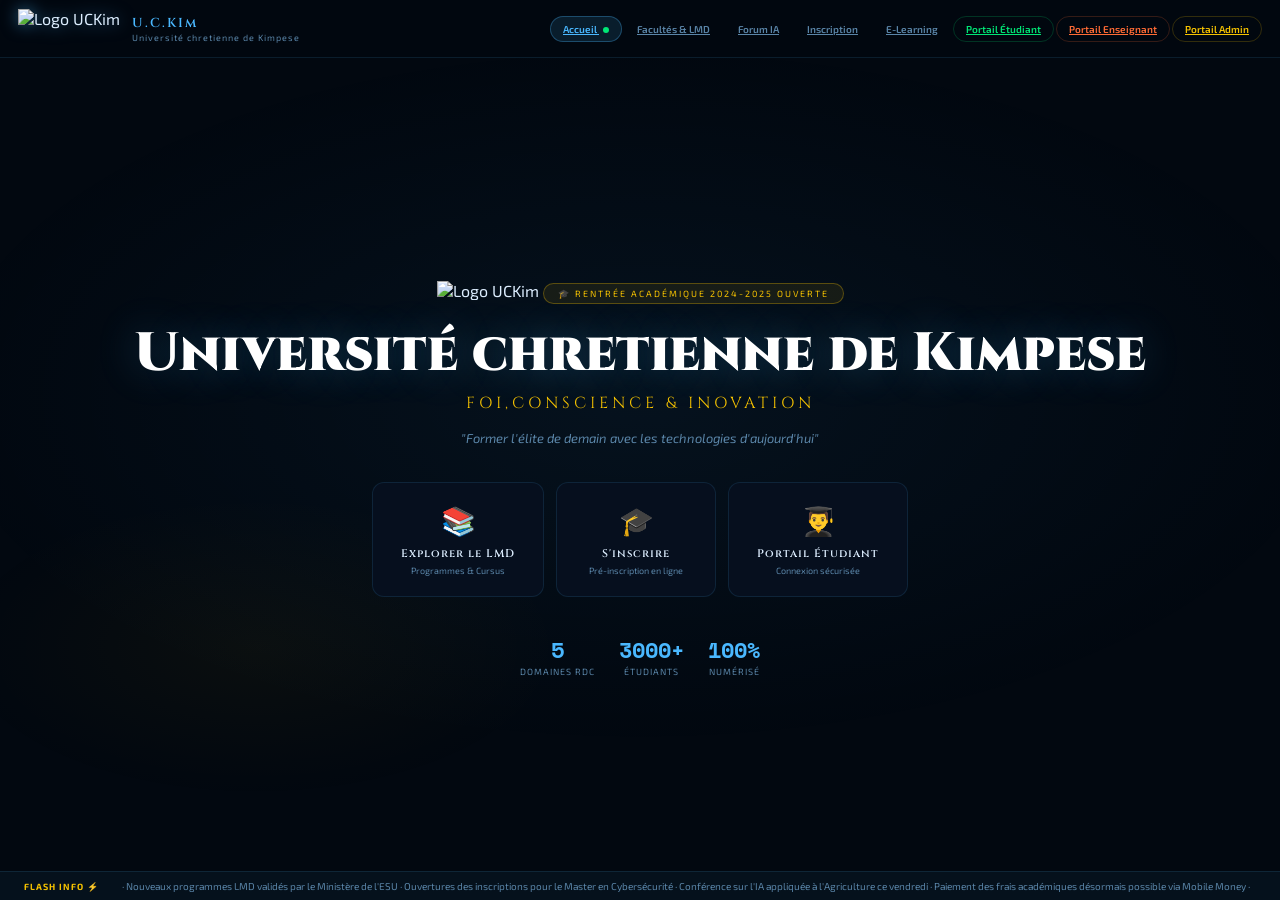
==== html/index.html @ 6d4738e1 "Initial commit - UCKim Site Web" ====
<!DOCTYPE html>
<html lang="fr">

<head>
    <meta charset="UTF-8">
    <meta name="viewport" content="width=device-width, initial-scale=1.0">
    <title>UCKIM — Excellence & Innovation</title>

    <!-- Fonts -->
    <link
        href="https://fonts.googleapis.com/css2?family=Cinzel:wght@500;600;700;900&family=Exo+2:ital,wght@0,300;0,400;0,600;0,700;1,400&family=Space+Mono:ital,wght@0,400;0,700;1,400&display=swap"
        rel="stylesheet">

    <!-- CSS -->
    <link rel="stylesheet" href="../css/main.css">
    <link rel="stylesheet" href="../css/header.css">
    <link rel="stylesheet" href="../css/components/buttons.css">
    <link rel="stylesheet" href="../css/pages/home.css">
</head>

<body>

    <!-- Animation Fond -->
    <canvas id="cvs"></canvas>

    <div class="app">
        <!-- TOPBAR -->
        <div class="topbar">
            <!-- Remplacer avec le chemin correct vers le logo dans assets/images -->
            <!-- <img src="../assets/images/logo_uckim.png" alt="UCKIM Logo"> -->
            <!-- Image placeholder from original file -->
            <img src="../assets/icons/logo-uckim.png" alt="Logo UCKim">
            <div class="topbar-t">
                <h1>U.C.KIm </h1>
                <p>Université chretienne de Kimpese</p>
            </div>

            <div class="nav-pills">
                <a href="index.html" class="npill on">Accueil <span class="notif-dot"></span></a>
                <a href="facultes.html" class="npill">Facultés & LMD</a>
                <a href="forum.html" class="npill">Forum IA</a>
                <a href="inscription.html" class="npill">Inscription</a>
                <a href="lernen.html" class="npill">E-Learning</a>
                <a href="portail-etudiant.html" class="npill np-student">Portail Étudiant</a>
                <a href="portail-enseignant.html" class="npill np-teacher">Portail Enseignant</a>
                <a href="portail-admin.html" class="npill np-admin">Portail Admin</a>
            </div>
        </div>

        <!-- MAIN PAGES CONTAINER -->
        <div class="pages">
            <!-- ACCUEIL -->
            <div id="page-accueil" class="page on">
                <div class="hero">
                    <div class="hero-bg"></div>
                    <div class="hero-inner">
                        <img src="../assets/icons/logo-uckim.png" alt="Logo UCKim">
                        <div class="hero-badge">🎓 Rentrée Académique 2024-2025 Ouverte</div>
                        <h1>Université chretienne de Kimpese</span></h1>
                        <div class="hero-sub">Foi,Conscience & Inovation</div>
                        <div class="hero-devise">"Former l'élite de demain avec les technologies d'aujourd'hui"</div>

                        <div class="hero-cta">
                            <a href="facultes.html" style="text-decoration:none; color:inherit;">
                                <div class="cta-card">
                                    <div class="cta-icon">📚</div>
                                    <div class="cta-title">Explorer le LMD</div>
                                    <div class="cta-sub">Programmes & Cursus</div>
                                </div>
                            </a>
                            <a href="inscription.html" style="text-decoration:none; color:inherit;">
                                <div class="cta-card gold">
                                    <div class="cta-icon">🎓</div>
                                    <div class="cta-title">S'inscrire</div>
                                    <div class="cta-sub">Pré-inscription en ligne</div>
                                </div>
                            </a>
                            <a href="portail-etudiant.html" style="text-decoration:none; color:inherit;">
                                <div class="cta-card green">
                                    <div class="cta-icon">👨‍🎓</div>
                                    <div class="cta-title">Portail Étudiant</div>
                                    <div class="cta-sub">Connexion sécurisée</div>
                                </div>
                            </a>
                        </div>

                        <div class="hero-stats">
                            <div class="hstat">
                                <div class="hstat-val">5</div>
                                <div class="hstat-lbl">Domaines RDC</div>
                            </div>
                            <div class="hstat">
                                <div class="hstat-val">3000+</div>
                                <div class="hstat-lbl">Étudiants</div>
                            </div>
                            <div class="hstat">
                                <div class="hstat-val">100%</div>
                                <div class="hstat-lbl">Numérisé</div>
                            </div>
                        </div>
                    </div>

                    <div class="info-ticker">
                        <div class="ticker-label">FLASH INFO ⚡</div>
                        <div class="ticker-scroll">
                            <div class="ticker-inner">
                                · Nouveaux programmes LMD validés par le Ministère de l'ESU · Ouvertures des
                                inscriptions pour le Master en Cybersécurité · Conférence sur l'IA appliquée à
                                l'Agriculture ce vendredi · Paiement des frais académiques désormais possible via Mobile
                                Money ·
                            </div>
                        </div>
                    </div>
                </div>
            </div>
        </div>
    </div>

    <!-- JS -->
    <script src="../js/main.js"></script>
</body>

</html>
---- css/main.css ----
:root{
  --bg:#020810;--card:#060f1e;--panel:#081525;
  --p:#4ab8ff;--pg:rgba(74,184,255,.18);
  --gold:#f5c200;--gg:rgba(245,194,0,.15);
  --green:#00e676;--red:#ff4444;--orange:#ff9800;
  --txt:#ddeeff;--muted:#5a85a8;--brd:rgba(74,184,255,.12);
  --accent:#ff6b35;
}
*,*::before,*::after{margin:0;padding:0;box-sizing:border-box;}
html,body{height:100%;overflow:hidden;background:var(--bg);color:var(--txt);font-family:'Exo 2',sans-serif;}
#cvs{position:fixed;inset:0;z-index:0;pointer-events:none;}

/* ========== APP SHELL ========== */
.app{position:relative;z-index:1;display:flex;flex-direction:column;height:100vh;}

/* ========== PAGES ========== */
.pages{flex:1;overflow:hidden;position:relative;}
.page{position:absolute;inset:0;overflow-y:auto;padding:24px;display:none;}
.page.on{display:block;}
.page::-webkit-scrollbar{width:3px;}
.page::-webkit-scrollbar-thumb{background:var(--p);border-radius:2px;}
---- css/header.css ----
/* ========== TOPBAR ========== */
.topbar {
  background: rgba(2, 8, 16, .97);
  border-bottom: 1px solid var(--brd);
  padding: 0 18px;
  height: 58px;
  display: flex;
  align-items: center;
  gap: 12px;
  flex-shrink: 0;
  backdrop-filter: blur(20px);
}

.topbar img {
  height: 40px;
  filter: drop-shadow(0 0 8px rgba(74, 184, 255, .5));
}

.topbar-t h1 {
  font-family: 'Cinzel', serif;
  font-size: 13px;
  font-weight: 600;
  color: var(--p);
  letter-spacing: 2px;
}

.topbar-t p {
  font-size: 9px;
  color: var(--muted);
  letter-spacing: 1px;
}

.nav-pills {
  display: flex;
  gap: 2px;
  margin-left: auto;
  flex-wrap: nowrap;
  overflow-x: auto;
}

.nav-pills::-webkit-scrollbar {
  display: none;
}

.npill {
  padding: 6px 12px;
  border-radius: 20px;
  font-family: 'Exo 2', sans-serif;
  font-size: 10px;
  font-weight: 600;
  cursor: pointer;
  border: 1px solid transparent;
  transition: all .2s;
  color: var(--muted);
  white-space: nowrap;
}

.npill:hover {
  color: var(--txt);
}

.npill.on {
  background: rgba(74, 184, 255, .12);
  border-color: rgba(74, 184, 255, .3);
  color: var(--p);
}

.npill.np-admin {
  border-color: rgba(245, 194, 0, .2);
  color: var(--gold);
}

.npill.np-admin.on {
  background: rgba(245, 194, 0, .1);
  border-color: var(--gold);
  color: var(--gold);
}

.npill.np-student {
  border-color: rgba(0, 230, 118, .2);
  color: var(--green);
}

.npill.np-student.on {
  background: rgba(0, 230, 118, .1);
  border-color: var(--green);
  color: var(--green);
}

.npill.np-teacher {
  border-color: rgba(255, 107, 53, .2);
  color: var(--accent);
}

.npill.np-teacher.on {
  background: rgba(255, 107, 53, .1);
  border-color: var(--accent);
  color: var(--accent);
}

.notif-dot {
  width: 6px;
  height: 6px;
  background: var(--green);
  border-radius: 50%;
  display: inline-block;
  margin-left: 4px;
  animation: pd 2s infinite;
}

@keyframes pd {

  0%,
  100% {
    opacity: 1
  }

  50% {
    opacity: .3
  }
}

@media(max-width:768px) {
  .nav-pills {
    gap: 1px;
  }

  .npill {
    padding: 5px 8px;
    font-size: 9px;
  }
}
---- css/components/buttons.css ----
.btn{
  background:linear-gradient(135deg,var(--p),#0070cc);color:var(--bg);
  padding:10px 22px;border-radius:6px;font-family:'Exo 2',sans-serif;
  font-size:11px;font-weight:700;letter-spacing:1px;border:none;cursor:pointer;
  transition:all .2s;display:inline-block;
}
.btn:hover{transform:translateY(-2px);box-shadow:0 4px 16px var(--pg);}
.btn-gold{background:linear-gradient(135deg,var(--gold),#cc9000);color:#000;}
.btn-green{background:linear-gradient(135deg,var(--green),#00b060);color:#000;}
.btn-red{background:rgba(255,68,68,.15);border:1px solid rgba(255,68,68,.3);color:var(--red);}
.btn-ghost{background:transparent;border:1px solid var(--brd);color:var(--muted);}
.btn-ghost:hover{border-color:var(--p);color:var(--p);transform:none;box-shadow:none;}
.btn-sm{padding:5px 14px;font-size:10px;}
---- css/pages/home.css ----
/* ========== PAGE ACCUEIL ========== */
#page-accueil{padding:0;overflow:hidden;}
.hero{
  height:100%;display:flex;flex-direction:column;align-items:center;justify-content:center;
  position:relative;text-align:center;padding:40px 20px;
}
.hero-bg{
  position:absolute;inset:0;z-index:0;
  background:radial-gradient(ellipse 80% 60% at 50% 40%,rgba(74,184,255,.06) 0%,transparent 70%),
             radial-gradient(ellipse 40% 30% at 20% 70%,rgba(245,194,0,.04) 0%,transparent 60%);
}
.hero-inner{position:relative;z-index:1;}
.hero-logo{
  width:100px;height:100px;border-radius:50%;
  border:2px solid rgba(74,184,255,.3);
  box-shadow:0 0 40px rgba(74,184,255,.2),0 0 80px rgba(74,184,255,.08);
  animation:logoGlow 3s ease-in-out infinite alternate;
  margin:0 auto 28px;display:block;object-fit:contain;
}
@keyframes logoGlow{
  from{box-shadow:0 0 30px rgba(74,184,255,.15),0 0 60px rgba(74,184,255,.06);}
  to{box-shadow:0 0 50px rgba(74,184,255,.35),0 0 100px rgba(74,184,255,.12);}
}
.hero-badge{
  display:inline-flex;align-items:center;gap:6px;
  background:rgba(245,194,0,.08);border:1px solid rgba(245,194,0,.3);
  border-radius:20px;padding:4px 14px;font-size:9px;color:var(--gold);
  letter-spacing:2px;text-transform:uppercase;margin-bottom:20px;
  animation:fadeDown .8s ease .2s both;
}
@keyframes fadeDown{from{opacity:0;transform:translateY(-12px)}to{opacity:1;transform:translateY(0)}}
.hero h1{
  font-family:'Cinzel',serif;font-size:clamp(24px,5vw,54px);font-weight:900;
  color:#fff;line-height:1.1;margin-bottom:8px;
  animation:fadeDown .8s ease .4s both;
  text-shadow:0 0 40px rgba(74,184,255,.3);
}
.hero h1 span{color:var(--p);}
.hero-sub{
  font-family:'Cinzel',serif;font-size:clamp(11px,1.5vw,16px);
  color:var(--gold);letter-spacing:4px;text-transform:uppercase;
  margin-bottom:16px;animation:fadeDown .8s ease .5s both;
}
.hero-devise{
  font-size:13px;color:var(--muted);font-style:italic;
  margin-bottom:36px;animation:fadeDown .8s ease .6s both;
}
.hero-cta{display:flex;gap:12px;justify-content:center;flex-wrap:wrap;animation:fadeDown .8s ease .7s both;}
.cta-card{
  background:var(--card);border:1px solid var(--brd);border-radius:12px;
  padding:20px 28px;cursor:pointer;transition:all .3s;text-align:center;
  min-width:160px;position:relative;overflow:hidden;
}
.cta-card::before{
  content:'';position:absolute;inset:0;
  background:linear-gradient(135deg,transparent,rgba(74,184,255,.04));
  opacity:0;transition:.3s;
}
.cta-card:hover{border-color:rgba(74,184,255,.4);transform:translateY(-4px);box-shadow:0 8px 30px rgba(74,184,255,.1);}
.cta-card:hover::before{opacity:1;}
.cta-card.gold:hover{border-color:rgba(245,194,0,.4);box-shadow:0 8px 30px rgba(245,194,0,.1);}
.cta-card.green:hover{border-color:rgba(0,230,118,.4);box-shadow:0 8px 30px rgba(0,230,118,.1);}
.cta-card.accent:hover{border-color:rgba(255,107,53,.4);box-shadow:0 8px 30px rgba(255,107,53,.1);}
.cta-icon{font-size:28px;margin-bottom:8px;display:block;}
.cta-title{font-family:'Cinzel',serif;font-size:11px;font-weight:600;color:var(--txt);letter-spacing:1px;}
.cta-sub{font-size:9px;color:var(--muted);margin-top:4px;}

.hero-stats{
  display:flex;gap:24px;justify-content:center;margin-top:36px;
  flex-wrap:wrap;animation:fadeDown .8s ease .9s both;
}
.hstat{text-align:center;}
.hstat-val{font-family:'Space Mono',monospace;font-size:22px;font-weight:700;color:var(--p);}
.hstat-lbl{font-size:9px;color:var(--muted);letter-spacing:1px;text-transform:uppercase;}

/* Ticker info */
.info-ticker{
  position:absolute;bottom:0;left:0;right:0;
  background:rgba(74,184,255,.05);border-top:1px solid var(--brd);
  padding:8px 24px;display:flex;align-items:center;gap:16px;
  font-size:10px;color:var(--muted);overflow:hidden;
}
.ticker-label{color:var(--gold);font-weight:700;font-size:9px;letter-spacing:1px;white-space:nowrap;}
.ticker-scroll{flex:1;overflow:hidden;white-space:nowrap;}
.ticker-inner{display:inline-block;animation:tickerMove 30s linear infinite;}
@keyframes tickerMove{from{transform:translateX(100%)}to{transform:translateX(-100%)};}

@media(max-width:768px){
  .hero h1{font-size:28px;}
}
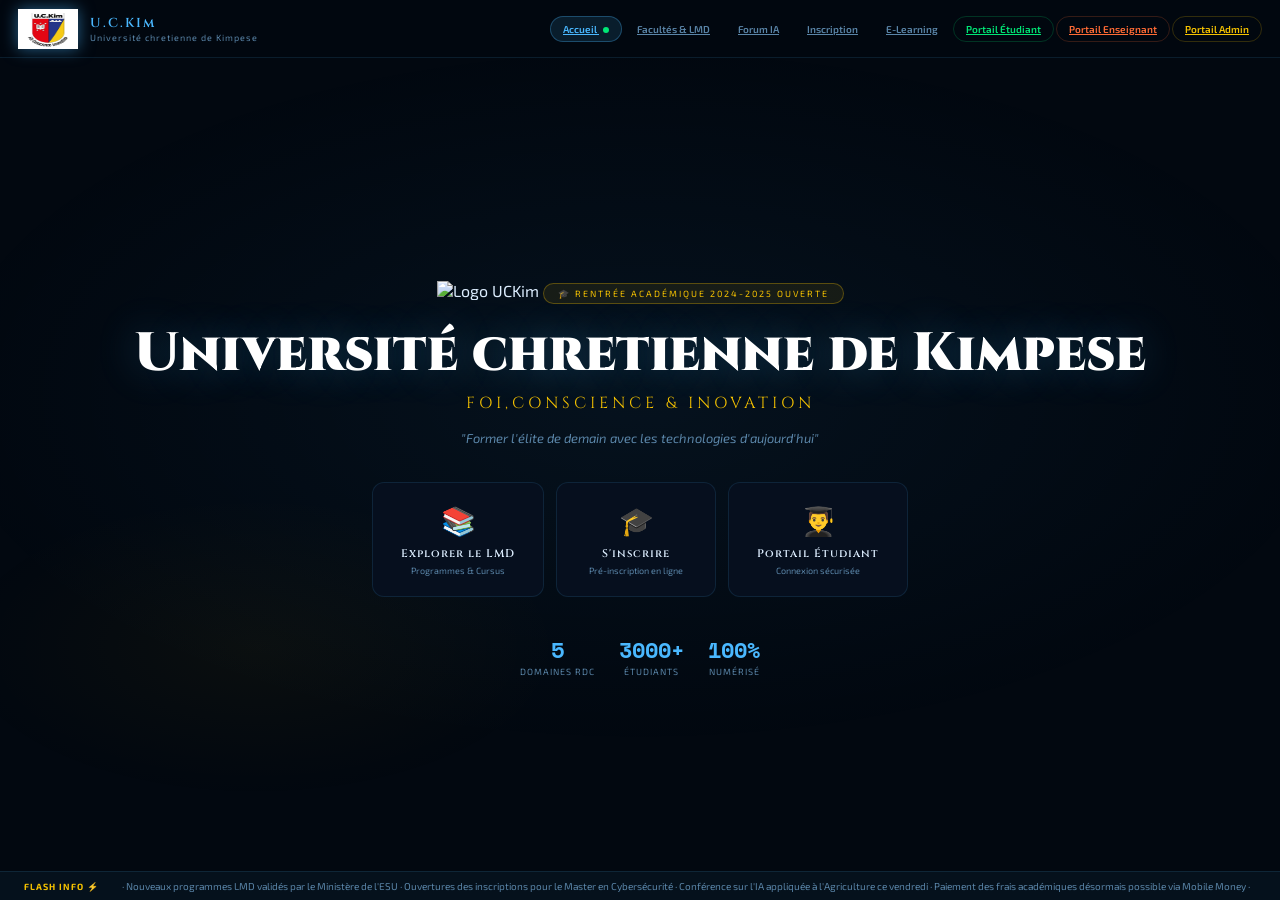
==== commit b02f0ea0: "Update logo image source and attributes in index.html" ====
--- a/html/index.html
+++ b/html/index.html
@@ -29,7 +29,7 @@
             <!-- Remplacer avec le chemin correct vers le logo dans assets/images -->
             <!-- <img src="../assets/images/logo_uckim.png" alt="UCKIM Logo"> -->
             <!-- Image placeholder from original file -->
-            <img src="../assets/icons/logo-uckim.png" alt="Logo UCKim">
+            <img src="../assets/icons/Logo-uckim.png" alt="Logo UCKim" width="60" height="50">
             <div class="topbar-t">
                 <h1>U.C.KIm </h1>
                 <p>Université chretienne de Kimpese</p>
@@ -120,4 +120,4 @@
     <script src="../js/main.js"></script>
 </body>
 
-</html>+</html>
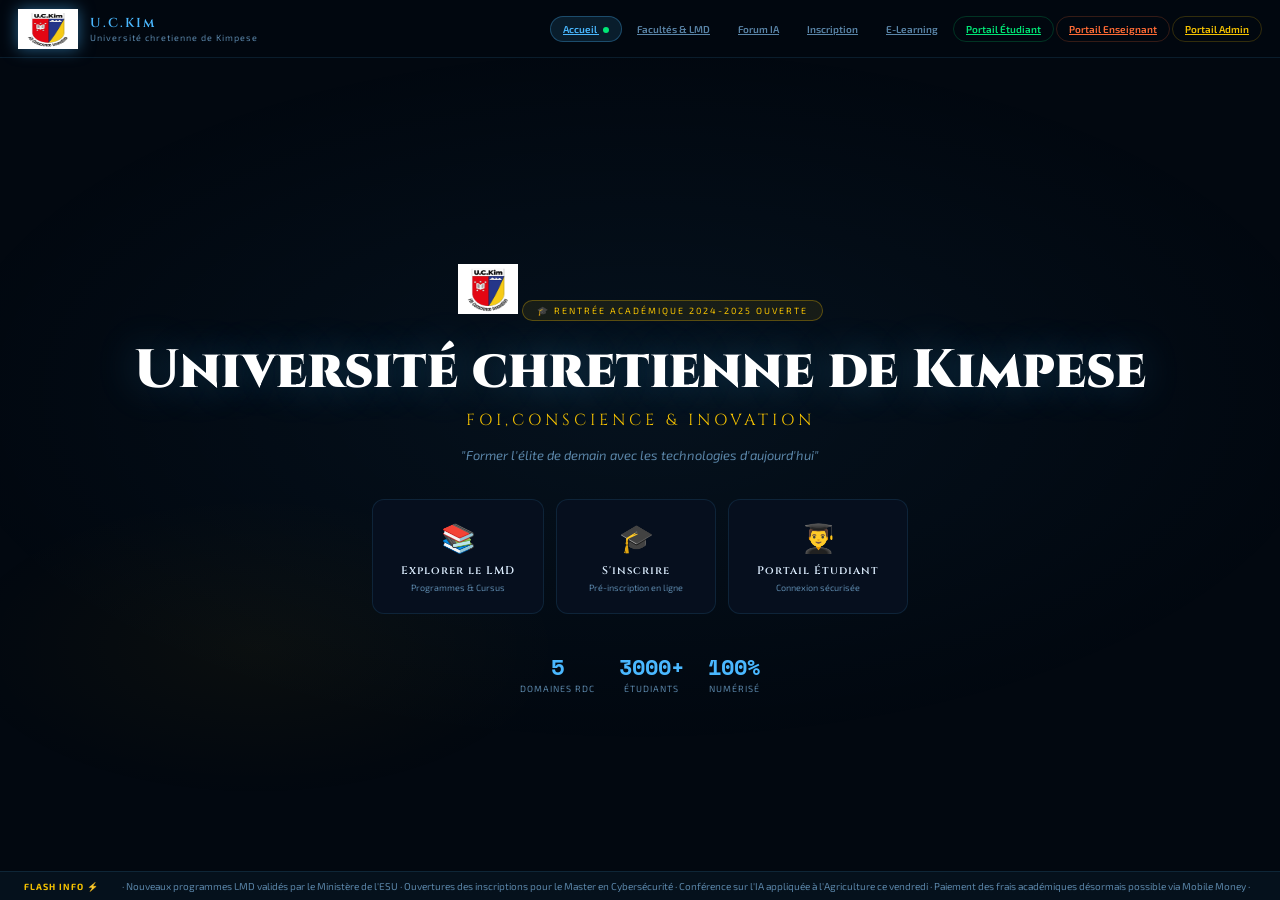
==== commit b22066ae: "Update logo image source in index.html" ====
--- a/html/index.html
+++ b/html/index.html
@@ -54,7 +54,7 @@
                 <div class="hero">
                     <div class="hero-bg"></div>
                     <div class="hero-inner">
-                        <img src="../assets/icons/logo-uckim.png" alt="Logo UCKim">
+                        <img src="../assets/icons/Logo-uckim.png" alt="Logo UCKim" width="60" height="50">
                         <div class="hero-badge">🎓 Rentrée Académique 2024-2025 Ouverte</div>
                         <h1>Université chretienne de Kimpese</span></h1>
                         <div class="hero-sub">Foi,Conscience & Inovation</div>
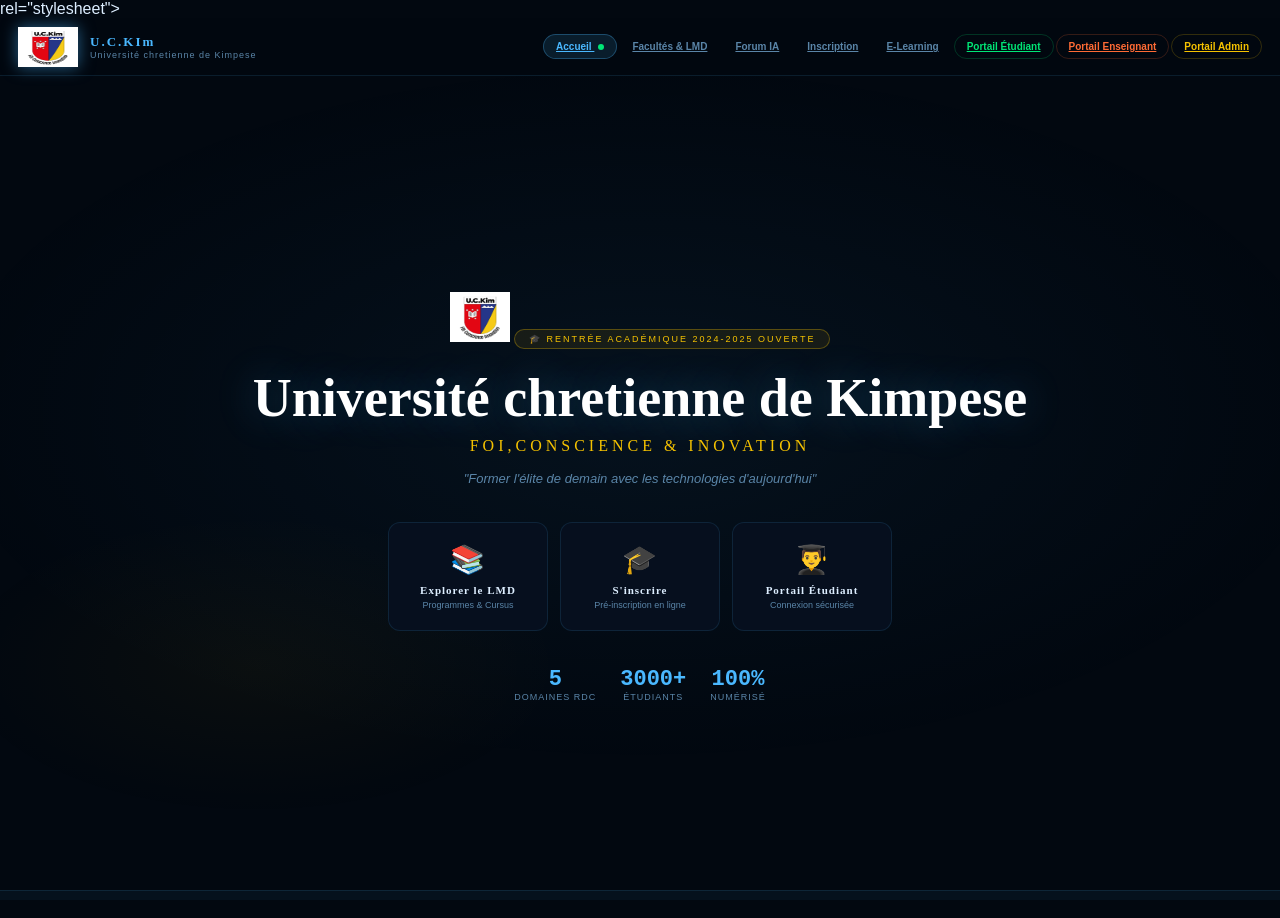
==== commit 8bd7024b: "Update index.html" ====
--- a/html/index.html
+++ b/html/index.html
@@ -8,7 +8,7 @@
 
     <!-- Fonts -->
     <link
-        href="https://fonts.googleapis.com/css2?family=Cinzel:wght@500;600;700;900&family=Exo+2:ital,wght@0,300;0,400;0,600;0,700;1,400&family=Space+Mono:ital,wght@0,400;0,700;1,400&display=swap"
+       <link href="https://fonts.googleapis.com/css2?family=Poppins&display=swap" rel="stylesheet">
         rel="stylesheet">
 
     <!-- CSS -->
@@ -54,7 +54,7 @@
                 <div class="hero">
                     <div class="hero-bg"></div>
                     <div class="hero-inner">
-                        <img src="../assets/icons/Logo-uckim.png" alt="Logo UCKim" width="60" height="50">
+                      <img src="../assets/icons/Logo-uckim.png" alt="Logo UCKim" width="60" height="50">
                         <div class="hero-badge">🎓 Rentrée Académique 2024-2025 Ouverte</div>
                         <h1>Université chretienne de Kimpese</span></h1>
                         <div class="hero-sub">Foi,Conscience & Inovation</div>
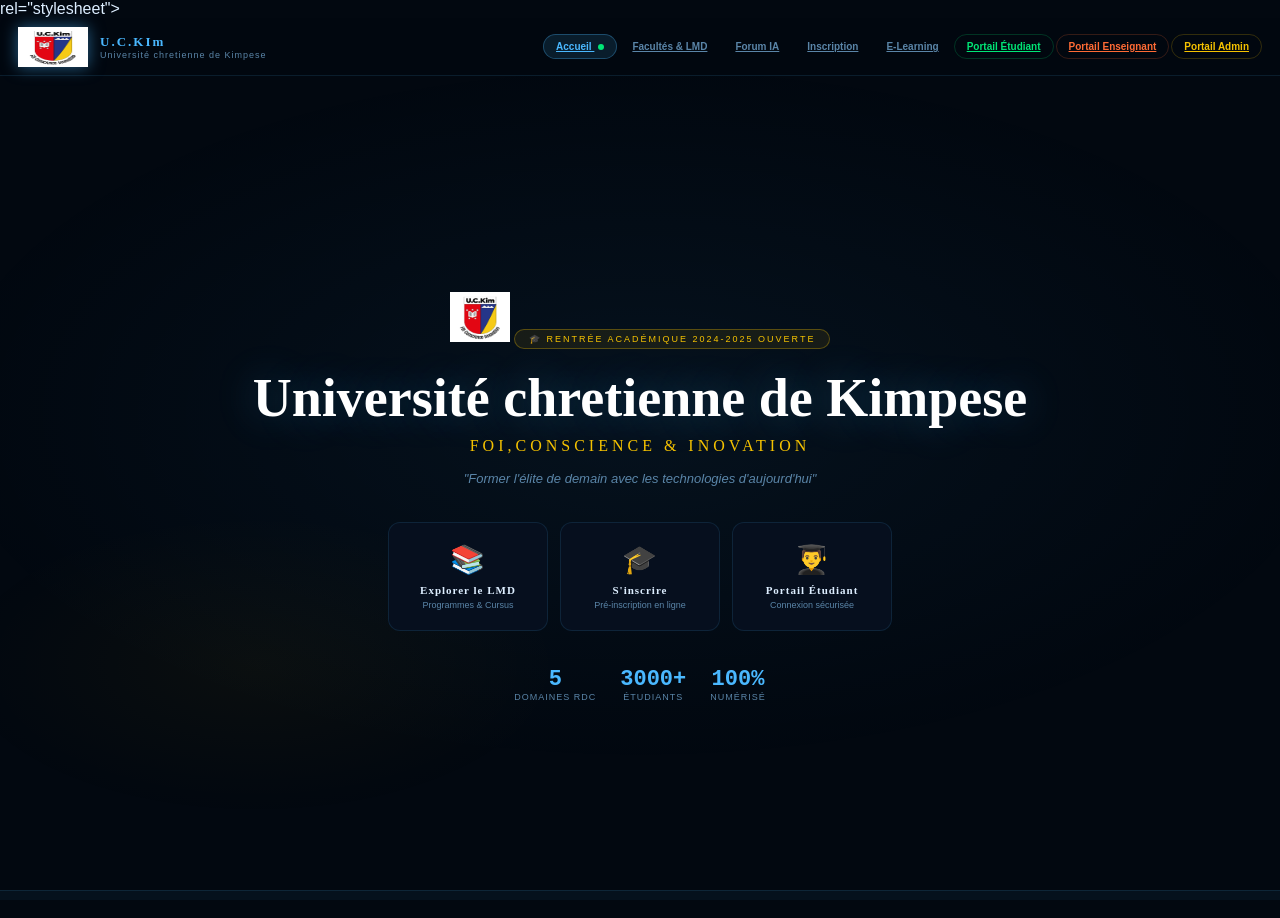
==== commit fb15cd5b: "Update index.html" ====
--- a/html/index.html
+++ b/html/index.html
@@ -29,7 +29,7 @@
             <!-- Remplacer avec le chemin correct vers le logo dans assets/images -->
             <!-- <img src="../assets/images/logo_uckim.png" alt="UCKIM Logo"> -->
             <!-- Image placeholder from original file -->
-            <img src="../assets/icons/Logo-uckim.png" alt="Logo UCKim" width="60" height="50">
+            <img src="../assets/icons/Logo-uckim.png" alt="Logo UCKim" width="70" height="50">
             <div class="topbar-t">
                 <h1>U.C.KIm </h1>
                 <p>Université chretienne de Kimpese</p>
--- a/css/main.css
+++ b/css/main.css
@@ -9,10 +9,8 @@
 *,*::before,*::after{margin:0;padding:0;box-sizing:border-box;}
 html,body{height:100%;overflow:hidden;background:var(--bg);color:var(--txt);font-family:'Exo 2',sans-serif;}
 #cvs{position:fixed;inset:0;z-index:0;pointer-events:none;}
-
 /* ========== APP SHELL ========== */
 .app{position:relative;z-index:1;display:flex;flex-direction:column;height:100vh;}
-
 /* ========== PAGES ========== */
 .pages{flex:1;overflow:hidden;position:relative;}
 .page{position:absolute;inset:0;overflow-y:auto;padding:24px;display:none;}
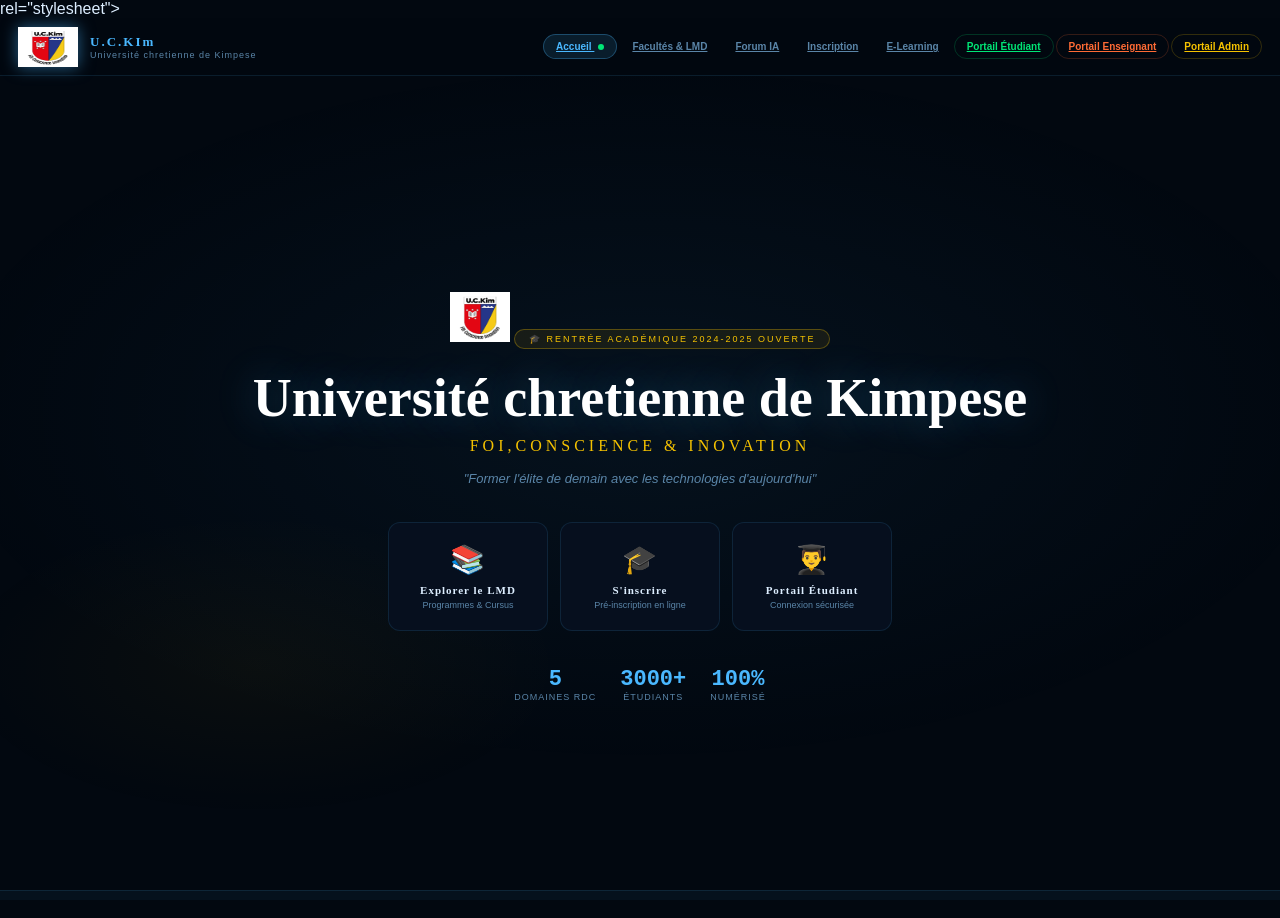
==== commit 3bea4ad8: "Adjust logo dimensions in index.html Updated logo image dimensions in the topbar." ====
--- a/html/index.html
+++ b/html/index.html
@@ -29,7 +29,7 @@
             <!-- Remplacer avec le chemin correct vers le logo dans assets/images -->
             <!-- <img src="../assets/images/logo_uckim.png" alt="UCKIM Logo"> -->
             <!-- Image placeholder from original file -->
-            <img src="../assets/icons/Logo-uckim.png" alt="Logo UCKim" width="70" height="50">
+            <img src="../assets/icons/Logo-uckim.png" alt="Logo UCKim" width="60" height="55">
             <div class="topbar-t">
                 <h1>U.C.KIm </h1>
                 <p>Université chretienne de Kimpese</p>
